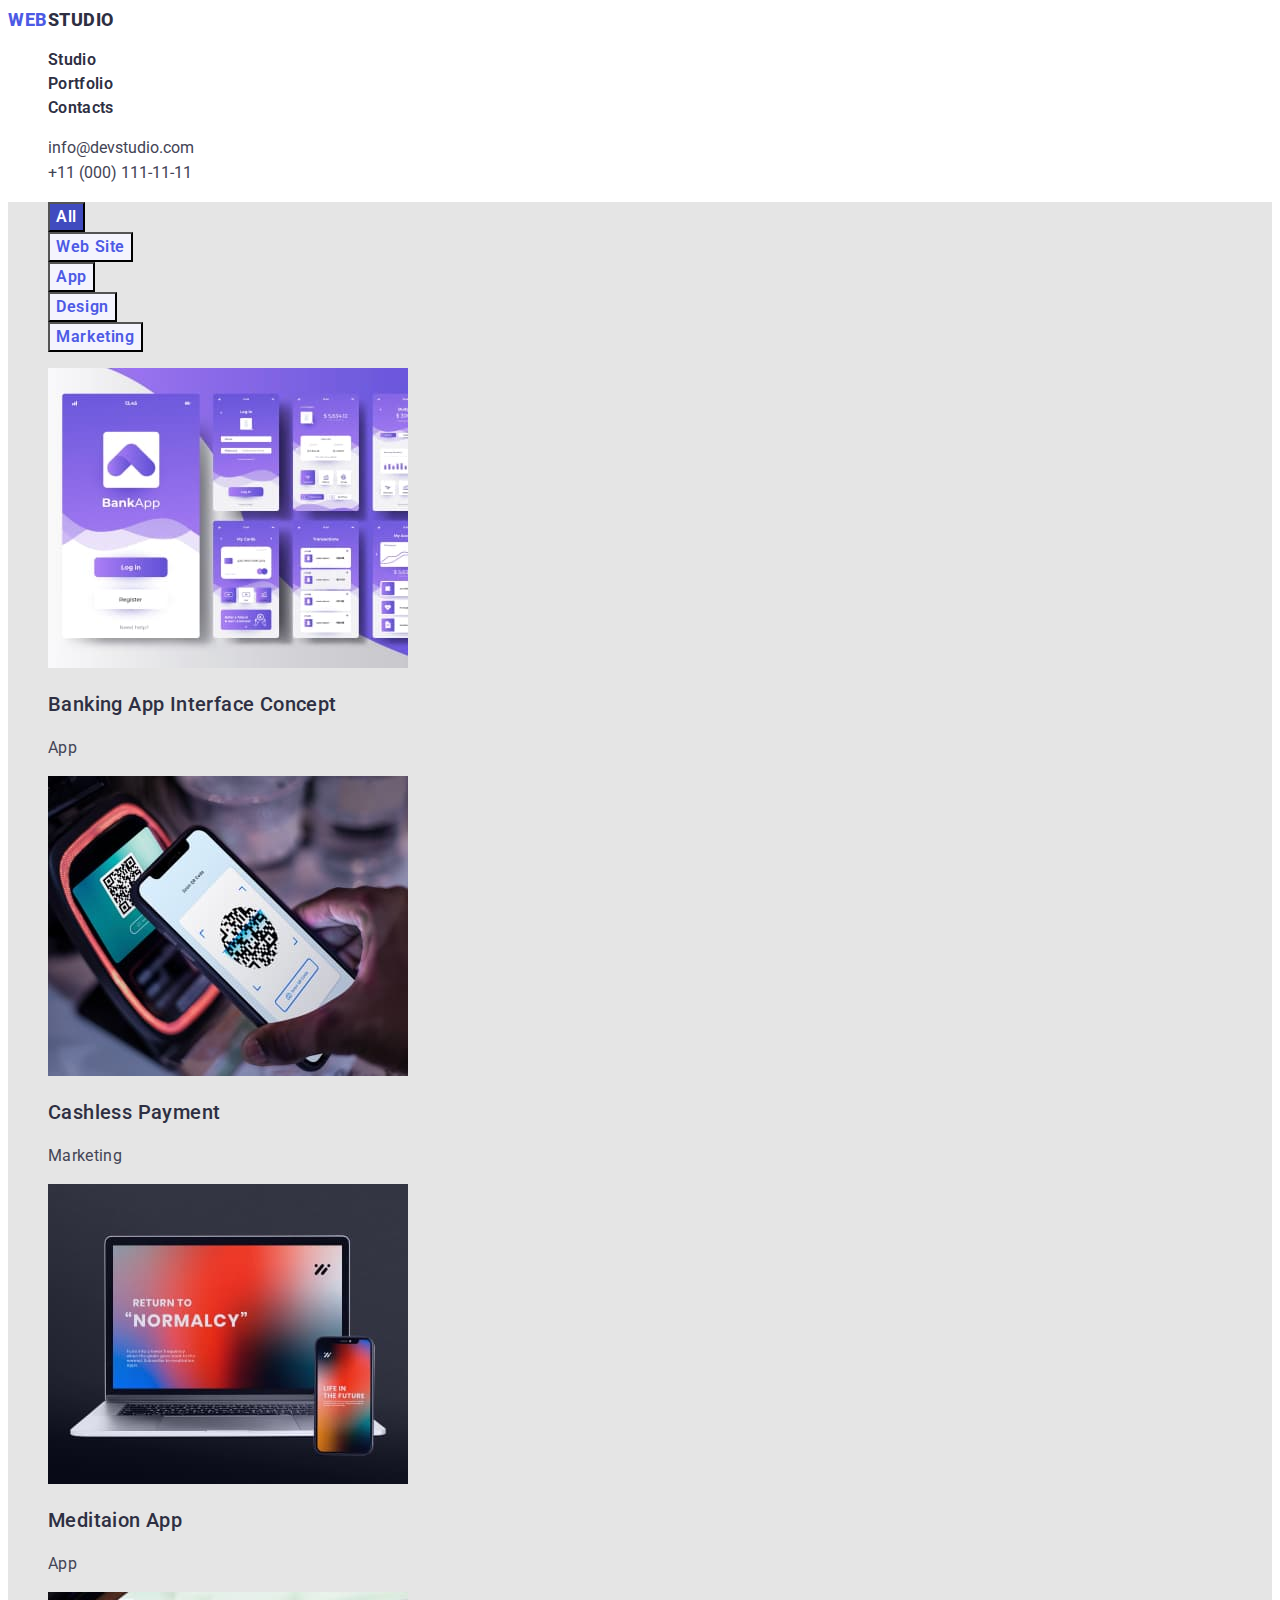
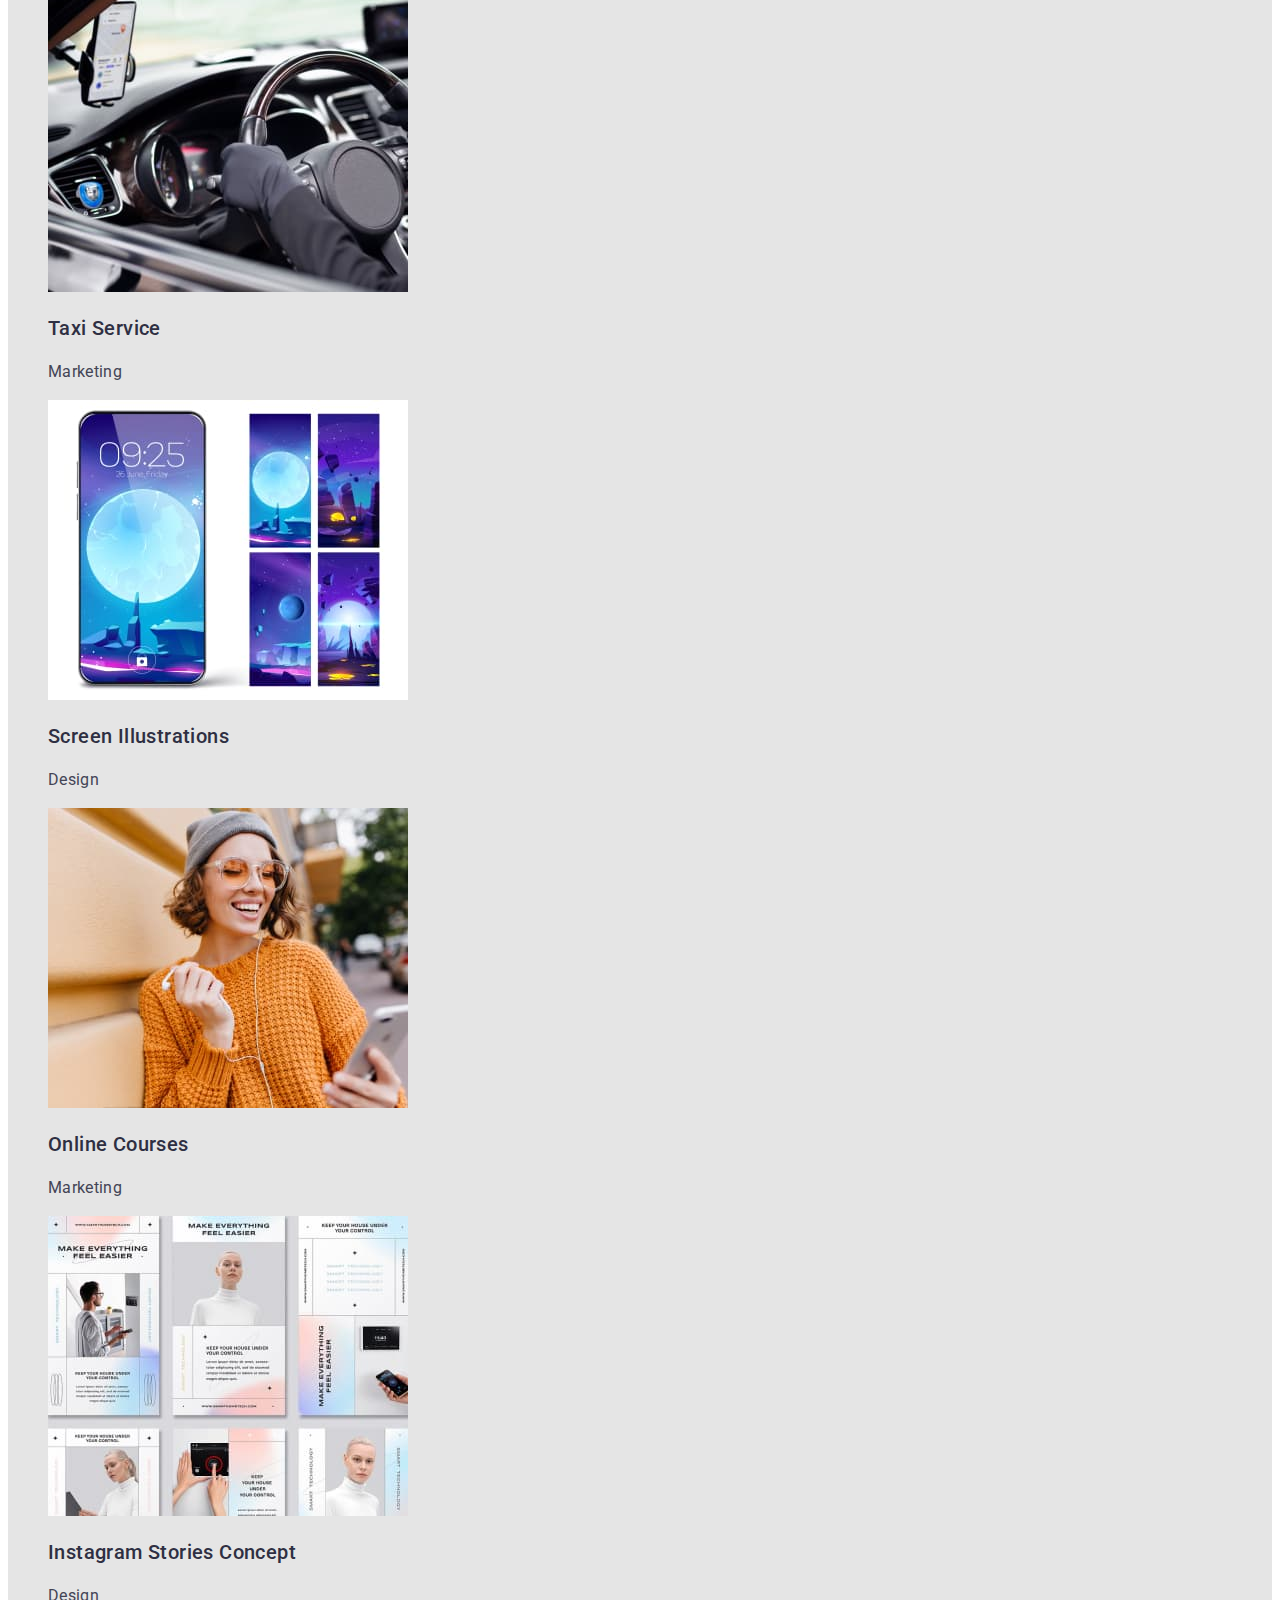
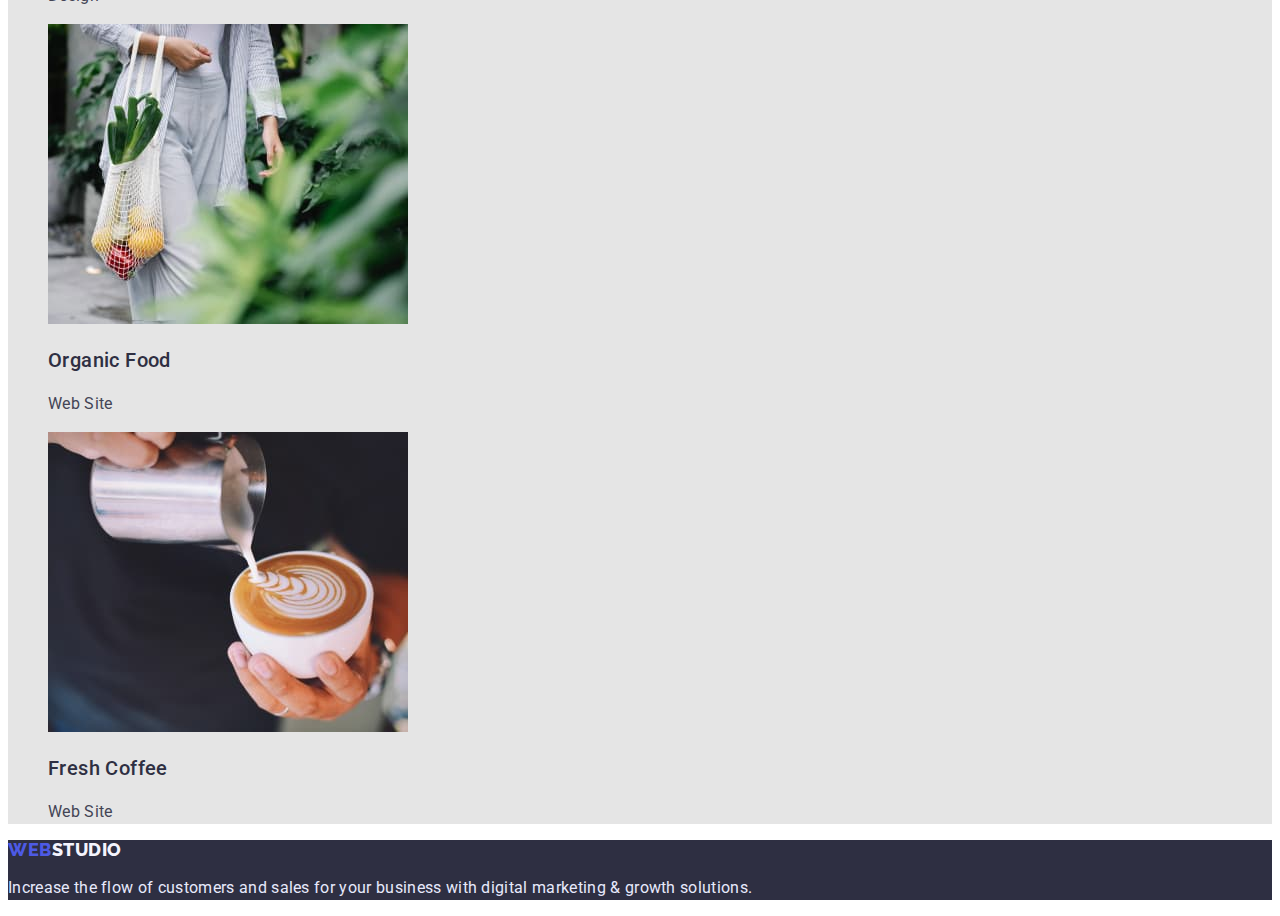
==== portfolio.html @ c6d2742b "Портфоліо, Стилі" ====
<!DOCTYPE html>
<html lang="en">
<head>
    <meta charset="UTF-8">
    <meta http-equiv="X-UA-Compatible" content="IE=edge">
    <meta name="viewport" content="width=device-width, initial-scale=1.0">
    <title>Document</title>
    <link rel="preconnect" href="https://fonts.googleapis.com">
    <link rel="preconnect" href="https://fonts.gstatic.com" crossorigin>
    <link href="https://fonts.googleapis.com/css2?family=Montserrat:wght@400;700&family=Raleway:wght@600&family=Roboto:wght@400;500;700;900&display=swap" rel="stylesheet">
    <link rel="stylesheet" href="./css/styles.css">
</head>
<body class="site-body">
    <header class="header">
        <nav class="header-navigation">
            <a href="/" class="header-logo link"><span class="header-web">WEB</span>STUDIO</a>
            <ul class="header-list list">
                <li class="header-item"><a class="header-link link" href="./index.html">Studio</a></li>
                <li class="header-item"><a class="header-link link" href="./portfolio.html">Portfolio</a></li>
                <li class="header-item"><a class="header-link link" href="">Contacts</a></li>
            </ul>
        </nav>
            <ul class="header-contact list">
                <li><a class="header-mail" href="mailto:info@devstudio.com"></a>info@devstudio.com</li>
                <li><a class="header-tel" href="tel:+110001111111"></a>+11 (000) 111-11-11</li>
            </ul>
    </header>
    <main class="main">
        <section class="button">
            <h2 class="visually-hidden">Selection button</h2>
            <ul class="button-list list">
                <li class="button-iten"><button type="button" class="button-btn-blue">All</button></li>
                <li class="button-iten"><button type="button" class="button-btn">Web Site</button></li>
                <li class="button-iten"><button type="button" class="button-btn">App</button></li>
                <li class="button-iten"><button type="button" class="button-btn">Design</button></li>
                <li class="button-iten"><button type="button" class="button-btn">Marketing</button></li>
            </ul>
        </section>
        <section class="work">
            <h2 class="visually-hidden">Examples works</h2>
            <ul class="work-list list">
                <li class="work-iten"><img src="img/img8.jpg" alt="App"
                        width="360" class="work-img">
                        <h3 class="work-subtitle">Banking App Interface Concept</h3>
                        <p class="work-text">App</p></li>
                <li class="work-iten"><img src="img/img9.jpg" alt="Marketing"
                        width="360" class="work-img">
                        <h3 class="work-subtitle">Cashless Payment</h3>
                        <p class="work-text">Marketing</p></li>
                <li class="work-iten"><img src="img/img10.jpg" alt="Meditaion App"
                        width="360" class="work-img">
                        <h3 class="work-subtitle">Meditaion App</h3>
                        <p class="work-text">App</p></li>
                <li class="work-iten"><img src="img/img11.jpg" alt="Taxi"
                        width="360" class="work-img">
                        <h3 class="work-subtitle">Taxi Service</h3>
                        <p class="work-text">Marketing</p></li>
                <li class="work-iten"><img src="img/img12.jpg" alt="Design"
                        width="360" class="work-img">
                        <h3 class="work-subtitle">Screen Illustrations</h3>
                        <p class="work-text">Design</p></li>
                <li class="work-iten"><img src="img/img13.jpg" alt="Courses"
                        width="360" class="work-img">
                        <h3 class="work-subtitle">Online Courses</h3>
                        <p class="work-text">Marketing</p></li>
                <li class="work-iten"><img src="img/img14.jpg" alt="Instagram"
                        width="360" class="work-img">
                        <h3 class="work-subtitle">Instagram Stories Concept</h3>
                        <p class="work-text">Design</p></li>
                <li class="work-iten"><img src="img/img15.jpg" alt="Food"
                        width="360" class="work-img">
                        <h3 class="work-subtitle">Organic Food</h3>
                        <p class="work-text">Web Site</p></li>
                <li class="work-iten"><img src="img/img16.jpg" alt="Coffee"
                        width="360" class="work-img">
                        <h3 class="work-subtitle">Fresh Coffee</h3>
                        <p class="work-text">Web Site</p></li>
            </ul>
        </section>
    </main>
    <footer class="footer">
        <a href="/" class="footer-link link"><span class="footer-web">WEB</span>STUDIO</a>
        <p class="footer-text">Increase the flow of customers and sales for your business with digital marketing & growth solutions.</p>
    </footer>
</body>
</html>
---- css/styles.css ----
:root {
    --title-color:#2E2F42;
    --text-color: #434455;
    --button-span-color:#4D5AE5;

}

body {
    font-family: "Roboto", sans-serif;
    color: #434455;
}
.list {
    list-style: none;
}
.link {
    text-decoration: none;
}
.visually-hidden {
    position: absolute;
    width: 1px;
    height: 1px;
    margin: -1px;
    border: 0;
    padding: 0;
    
    white-space: nowrap;
    clip-path: inset(100%);
    clip: rect(0 0 0 0);
    overflow: hidden;
  }

/*------------------ HEADER -----------------*/
.header {
}
.header-navigation {
}
.header-logo {
font-weight: 800;
font-size: 18px;
line-height: 1.33;
letter-spacing: 0.03em;
text-transform: uppercase;
color: #2E2F42;
}
.header-web {
font-weight: 800;
font-size: 18px;
line-height: 1.33;
letter-spacing: 0.03em;
text-transform: uppercase;
color: var(--button-span-color);
}
.header-list {
}
.header-item {

}
.header-link {
    font-weight: 600;
    font-size: 16px;
    line-height: 1.5;
    letter-spacing: 0.02em;
    color: #2E2F42;
}
.header-link:hover{
    text-decoration: underline;


}
.header-link:focus{
    text-decoration: underline;

}

.header-contact {
}
.header-mail {
font-weight: 400;
font-size: 16px;
line-height: 1.5;
letter-spacing: 0.02em;
color: #434455;

}
.header-tel {
font-weight: 400;
font-size: 16px;
line-height: 1.6;
letter-spacing: 0.02em;
color: #434455;
}
/*--------------------- MAIN -------------*/
.main {
    background: #E5E5E5;
}
/* -----------------------ORDER ----------------*/
.order {
background: #2E2F42;
}
.order-title {
font-weight: 600;
font-size: 56px;
line-height: 1.07;
letter-spacing: 0.02em;
color: #FFFFFF;
}
.order-btn {
    font-family: inherit;
    font-weight: 600;
    font-size: 16px;
    line-height: 1.2;
    letter-spacing: 0.04em;
    color: #FFFFFF;
    cursor: pointer;
    background: var(--button-span-color);
}
/* ---------------------ABOUT----------------- */
.about {
}
.about-title {;
}
.about-list {
}
.about-item {
}
.abuot-subtitle {
font-weight: 500;
font-size: 20px;
line-height: 1.2;
letter-spacing: 0.02em;
color: #2E2F42;
}
.about-text {
font-weight: 400;
font-size: 16px;
line-height: 1.5;
letter-spacing: 0.02em;
color: var(--text-color);
}
/* ---------------------DOING ------------*/
.doing {
}
.doing-title {
font-weight: 600;
font-size: 36px;
line-height: 1.11;
letter-spacing: 0.02em;
text-transform: capitalize;
color: var(--title-color);
}
.doing-list {
}
.doing-iten {
}
/* -----------------TEAM ------------------------*/
.team {
    background: #F4F4FD;
}
.team-title {
font-weight: 600;
font-size: 36px;
line-height: 1.1;
letter-spacing: 0.02em;
text-transform: capitalize;
color: var(--title-color);
}
.team-list {
}
.team-iten {
}
.team-subtitle {
font-weight: 500;
font-size: 20px;
line-height: 1.2;
letter-spacing: 0.02em;
color: var(--title-color);
}
.team-text {
font-weight: 400;
font-size: 16px;
line-height: 1.5;
letter-spacing: 0.02em;
color: var(--text-color);

}
/* ------------BUTTON------------ */
.button {
}
.button-title {
}
.button-list {
}

.button-iten {

}
.button-btn-blue {
font-family: inherit;
font-weight: 600;
font-size: 16px;
line-height: 1.5;
letter-spacing: 0.04em;
color: #FFFFFF;
cursor: pointer;
background: #404BBF;
}
.button-btn {
font-family: inherit;
font-weight: 600;
font-size: 16px;
line-height: 1.5;
letter-spacing: 0.04em;
color: var(--button-span-color);
cursor: pointer; 
background: #F4F4FD;
}
/*------------------------ WORK------------------------ */
.work {
}
.work-title {
}
.work-list {
}
.work-iten {

}

.work-subtitle {
font-weight: 500;
font-size: 20px;
line-height: 1.2;
letter-spacing: 0.02em;
color: var(--title-color);
}
.work-text {
font-weight: 400;
font-size: 16px;
line-height: 1.5;
letter-spacing: 0.02em;
color: var(--text-color);
}



/* -------------------------FOOTER--------------------- */
.footer-link {
font-family: 'Raleway', sans-serif;
font-weight: 800;
font-size: 18px;
line-height: 1.16;
letter-spacing: 0.03em;
color: #F4F4FD;    

}
.footer-web {
    font-family: 'Raleway', sans-serif;
font-weight: 800;
font-size: 18px;
line-height: 1.16;
letter-spacing: 0.03em;
color: var(--button-span-color);
}
.footer {

background: #2E2F42;
}
.footer-text {
font-weight: 400;
font-size: 16px;
line-height: 1.5;
letter-spacing: 0.02em;
color: #E7E9FC;
}
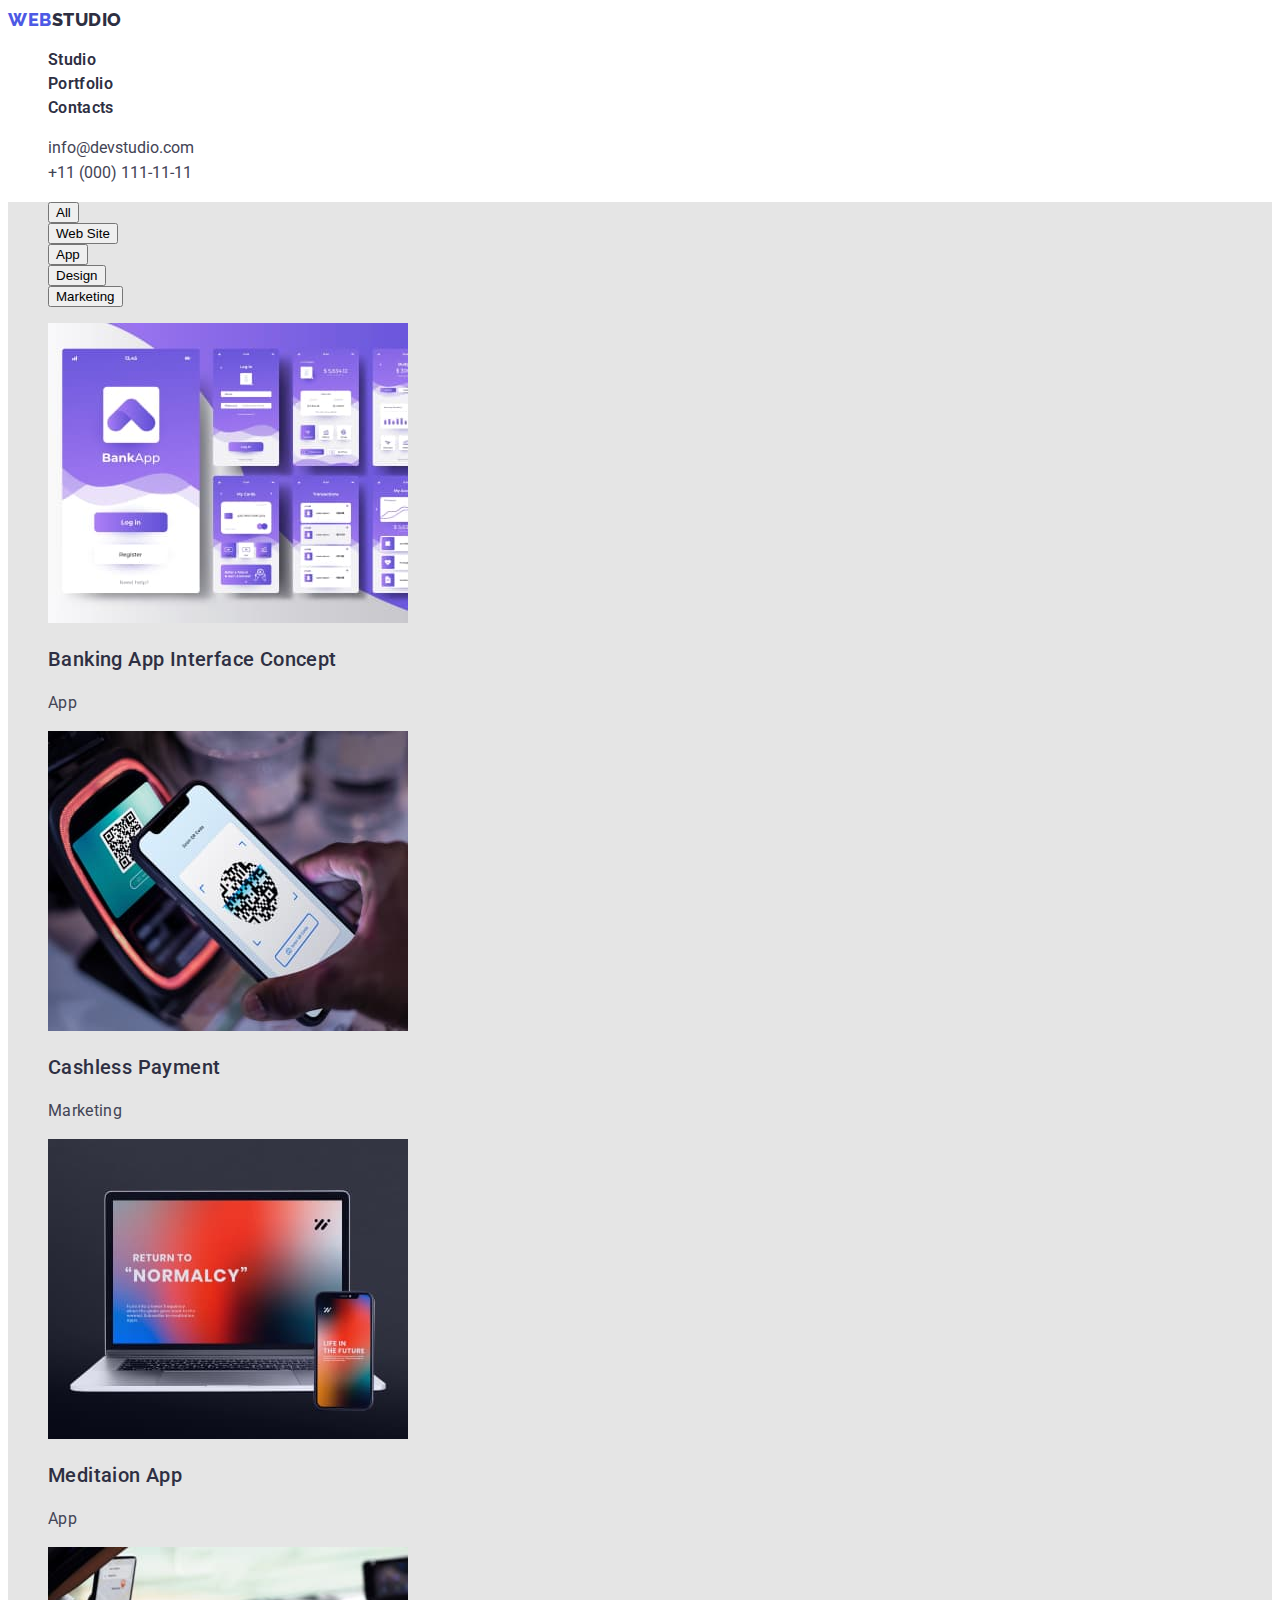
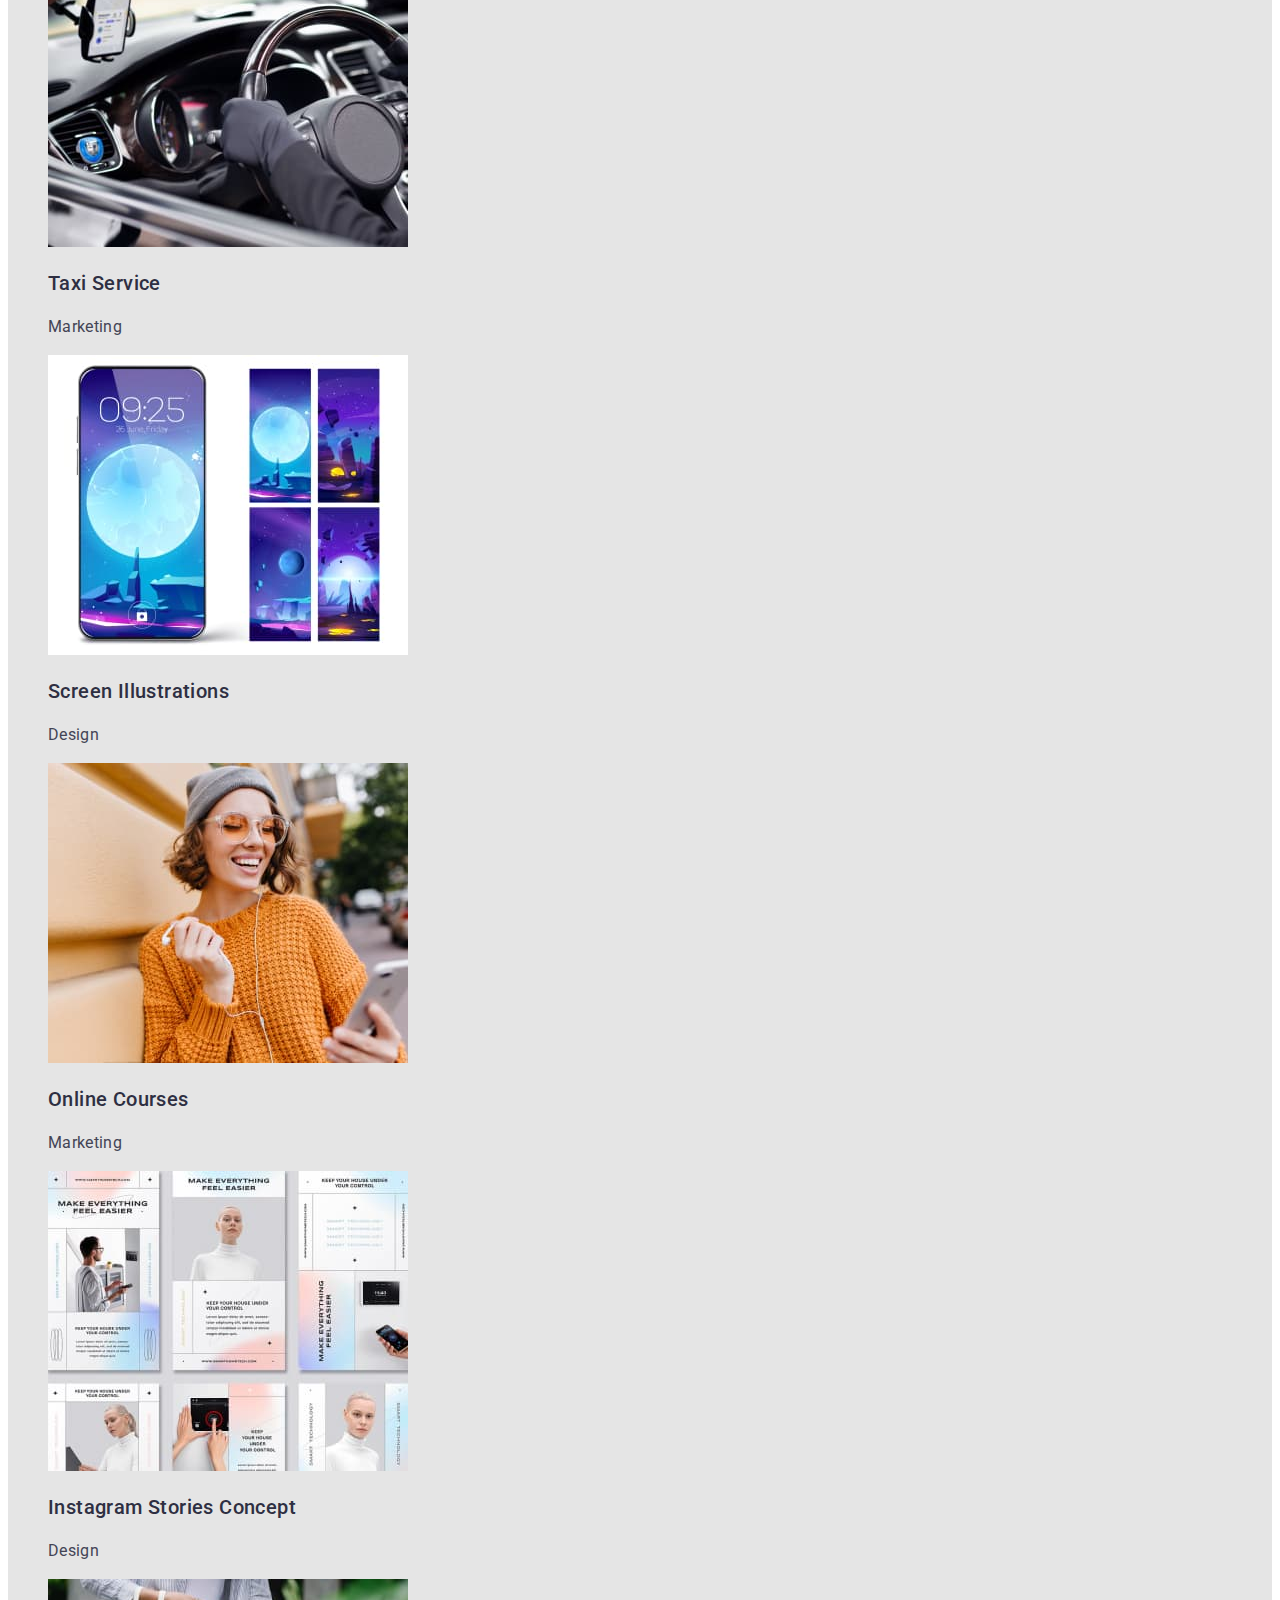
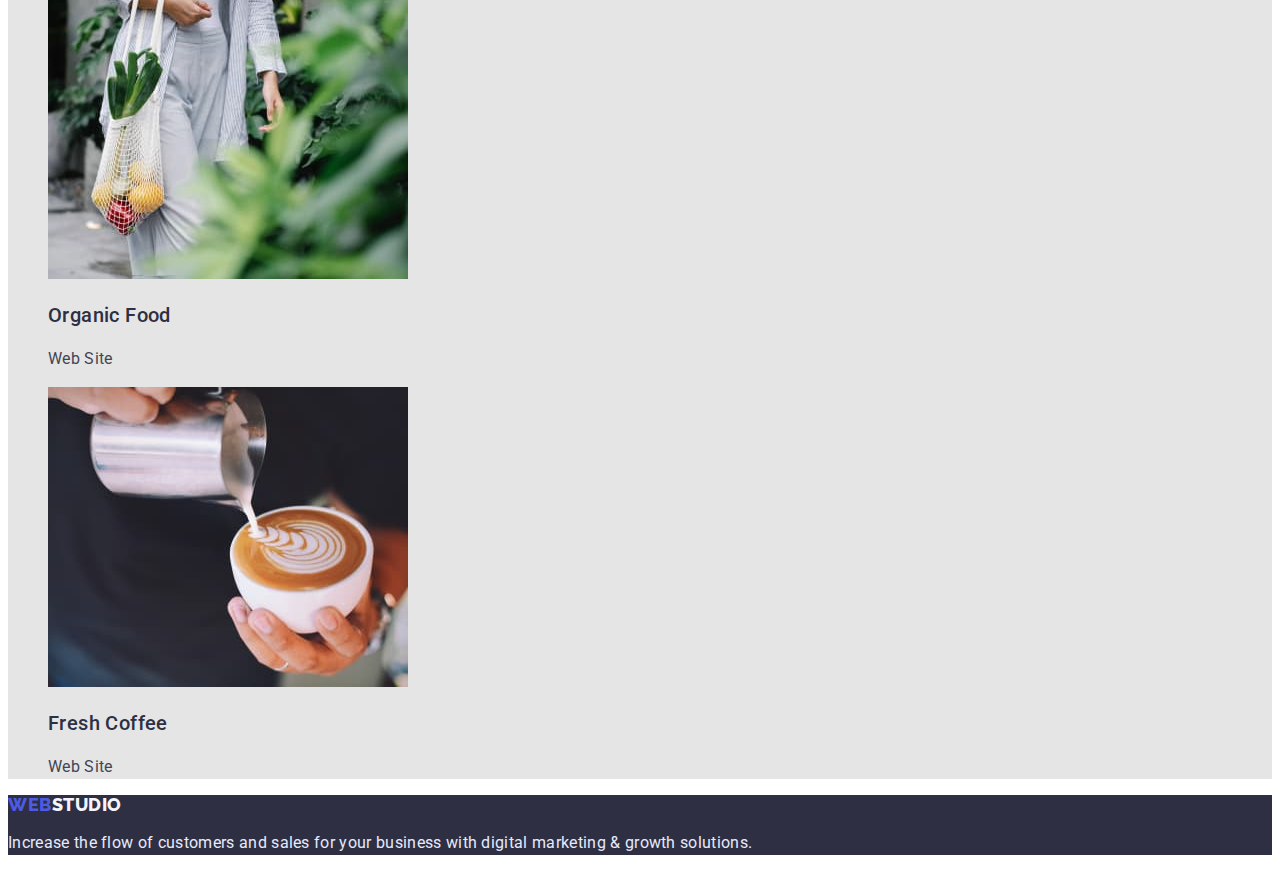
==== commit 0b99b318: "Виправлення дз2" ====
--- a/portfolio.html
+++ b/portfolio.html
@@ -26,17 +26,15 @@
             </ul>
     </header>
     <main class="main">
-        <section class="button">
+        <section class="work">
             <h2 class="visually-hidden">Selection button</h2>
-            <ul class="button-list list">
-                <li class="button-iten"><button type="button" class="button-btn-blue">All</button></li>
-                <li class="button-iten"><button type="button" class="button-btn">Web Site</button></li>
-                <li class="button-iten"><button type="button" class="button-btn">App</button></li>
-                <li class="button-iten"><button type="button" class="button-btn">Design</button></li>
-                <li class="button-iten"><button type="button" class="button-btn">Marketing</button></li>
+            <ul class="work-button-list list">
+                <li class="work-button-iten"><button type="button" class="button-btn-blue">All</button></li>
+                <li class="work-button-iten"><button type="button" class="button-btn">Web Site</button></li>
+                <li class="work-button-iten"><button type="button" class="button-btn">App</button></li>
+                <li class="work-button-iten"><button type="button" class="button-btn">Design</button></li>
+                <li class="work-button-iten"><button type="button" class="button-btn">Marketing</button></li>
             </ul>
-        </section>
-        <section class="work">
             <h2 class="visually-hidden">Examples works</h2>
             <ul class="work-list list">
                 <li class="work-iten"><img src="img/img8.jpg" alt="App"
--- a/css/styles.css
+++ b/css/styles.css
@@ -36,6 +36,7 @@
 .header-navigation {
 }
 .header-logo {
+font-family: 'Raleway', sans-serif;
 font-weight: 800;
 font-size: 18px;
 line-height: 1.33;
@@ -44,6 +45,7 @@
 color: #2E2F42;
 }
 .header-web {
+font-family: 'Raleway', sans-serif;
 font-weight: 800;
 font-size: 18px;
 line-height: 1.33;
@@ -184,18 +186,19 @@
 color: var(--text-color);
 
 }
-/* ------------BUTTON------------ */
-.button {
-}
-.button-title {
-}
-.button-list {
-}
-
-.button-iten {
-
-}
-.button-btn-blue {
+/* ------------WORK------------ */
+.work {
+}
+
+.work-button-title {
+}
+.work-button-list {
+}
+
+.work-button-iten {
+
+}
+.work-button-btn-blue {
 font-family: inherit;
 font-weight: 600;
 font-size: 16px;
@@ -205,7 +208,7 @@
 cursor: pointer;
 background: #404BBF;
 }
-.button-btn {
+.work-button-btn {
 font-family: inherit;
 font-weight: 600;
 font-size: 16px;
@@ -215,9 +218,8 @@
 cursor: pointer; 
 background: #F4F4FD;
 }
-/*------------------------ WORK------------------------ */
-.work {
-}
+
+
 .work-title {
 }
 .work-list {
@@ -266,7 +268,6 @@
 background: #2E2F42;
 }
 .footer-text {
-font-weight: 400;
 font-size: 16px;
 line-height: 1.5;
 letter-spacing: 0.02em;
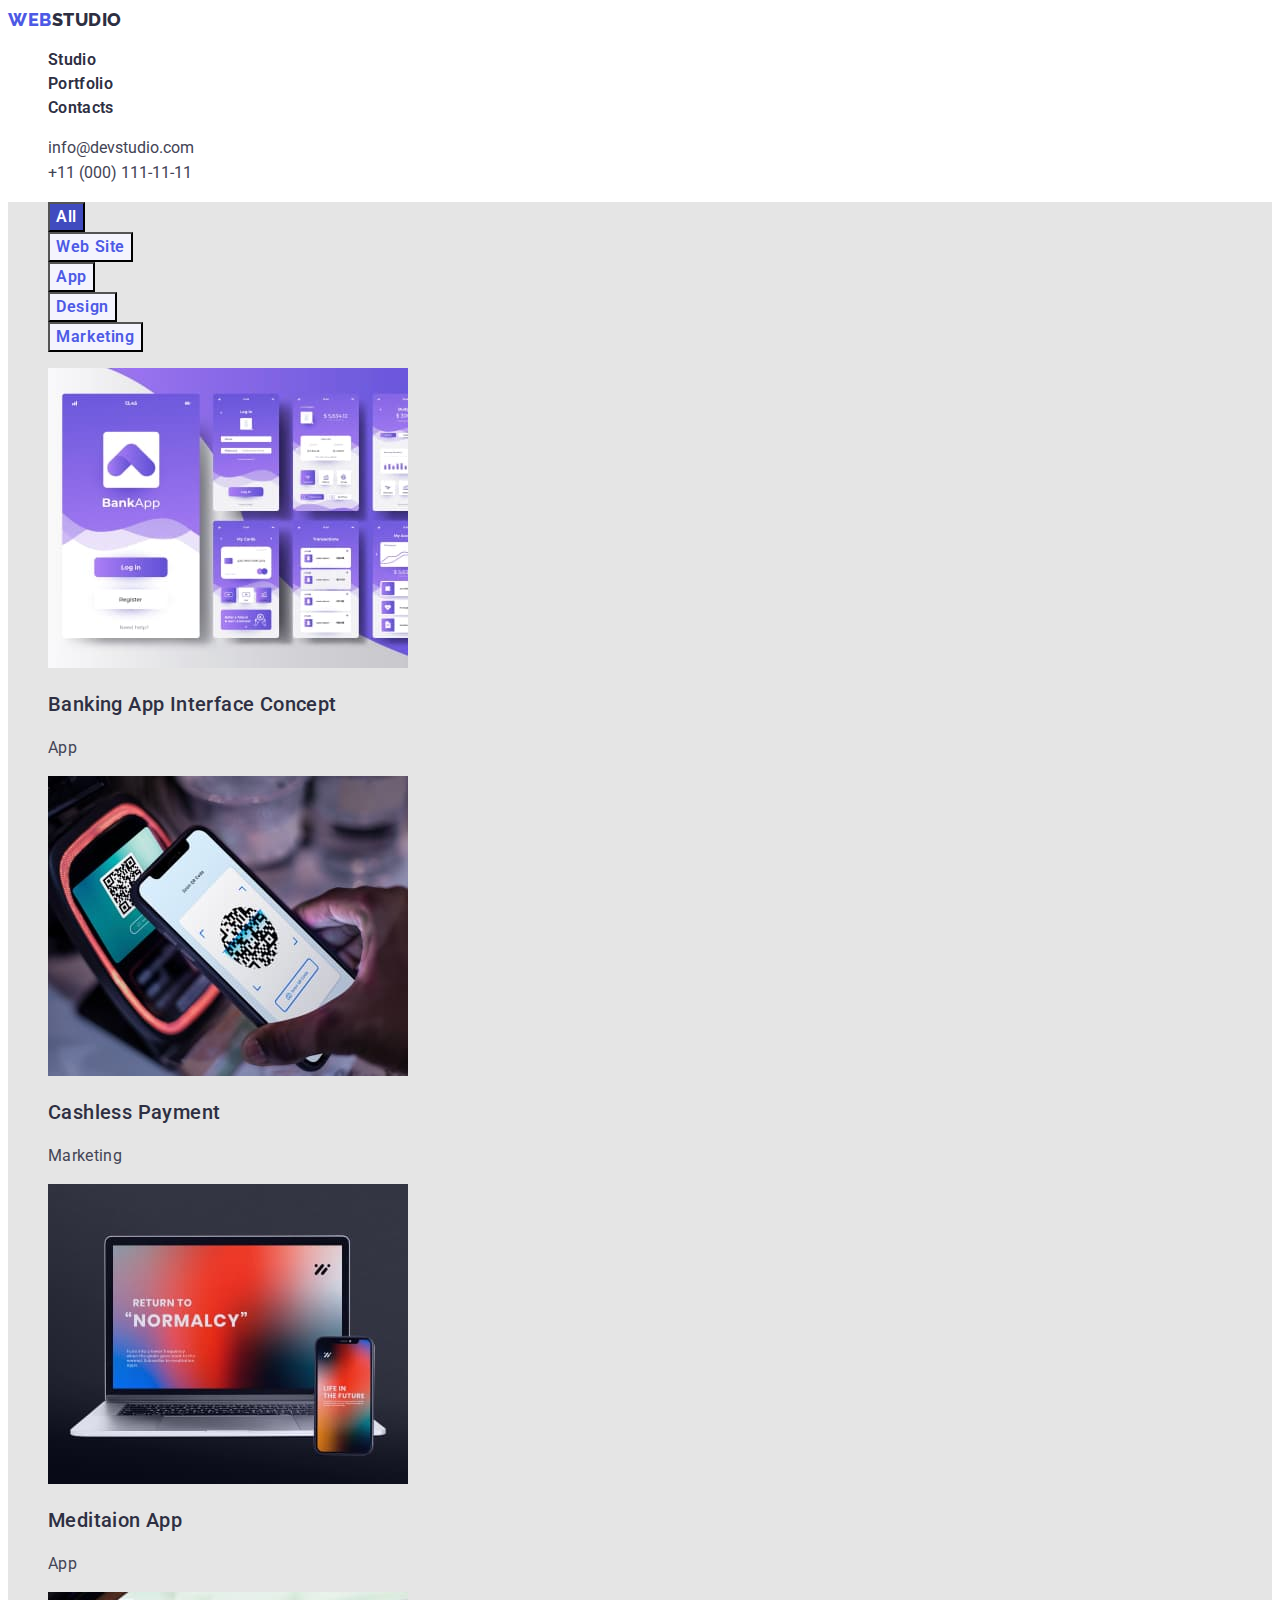
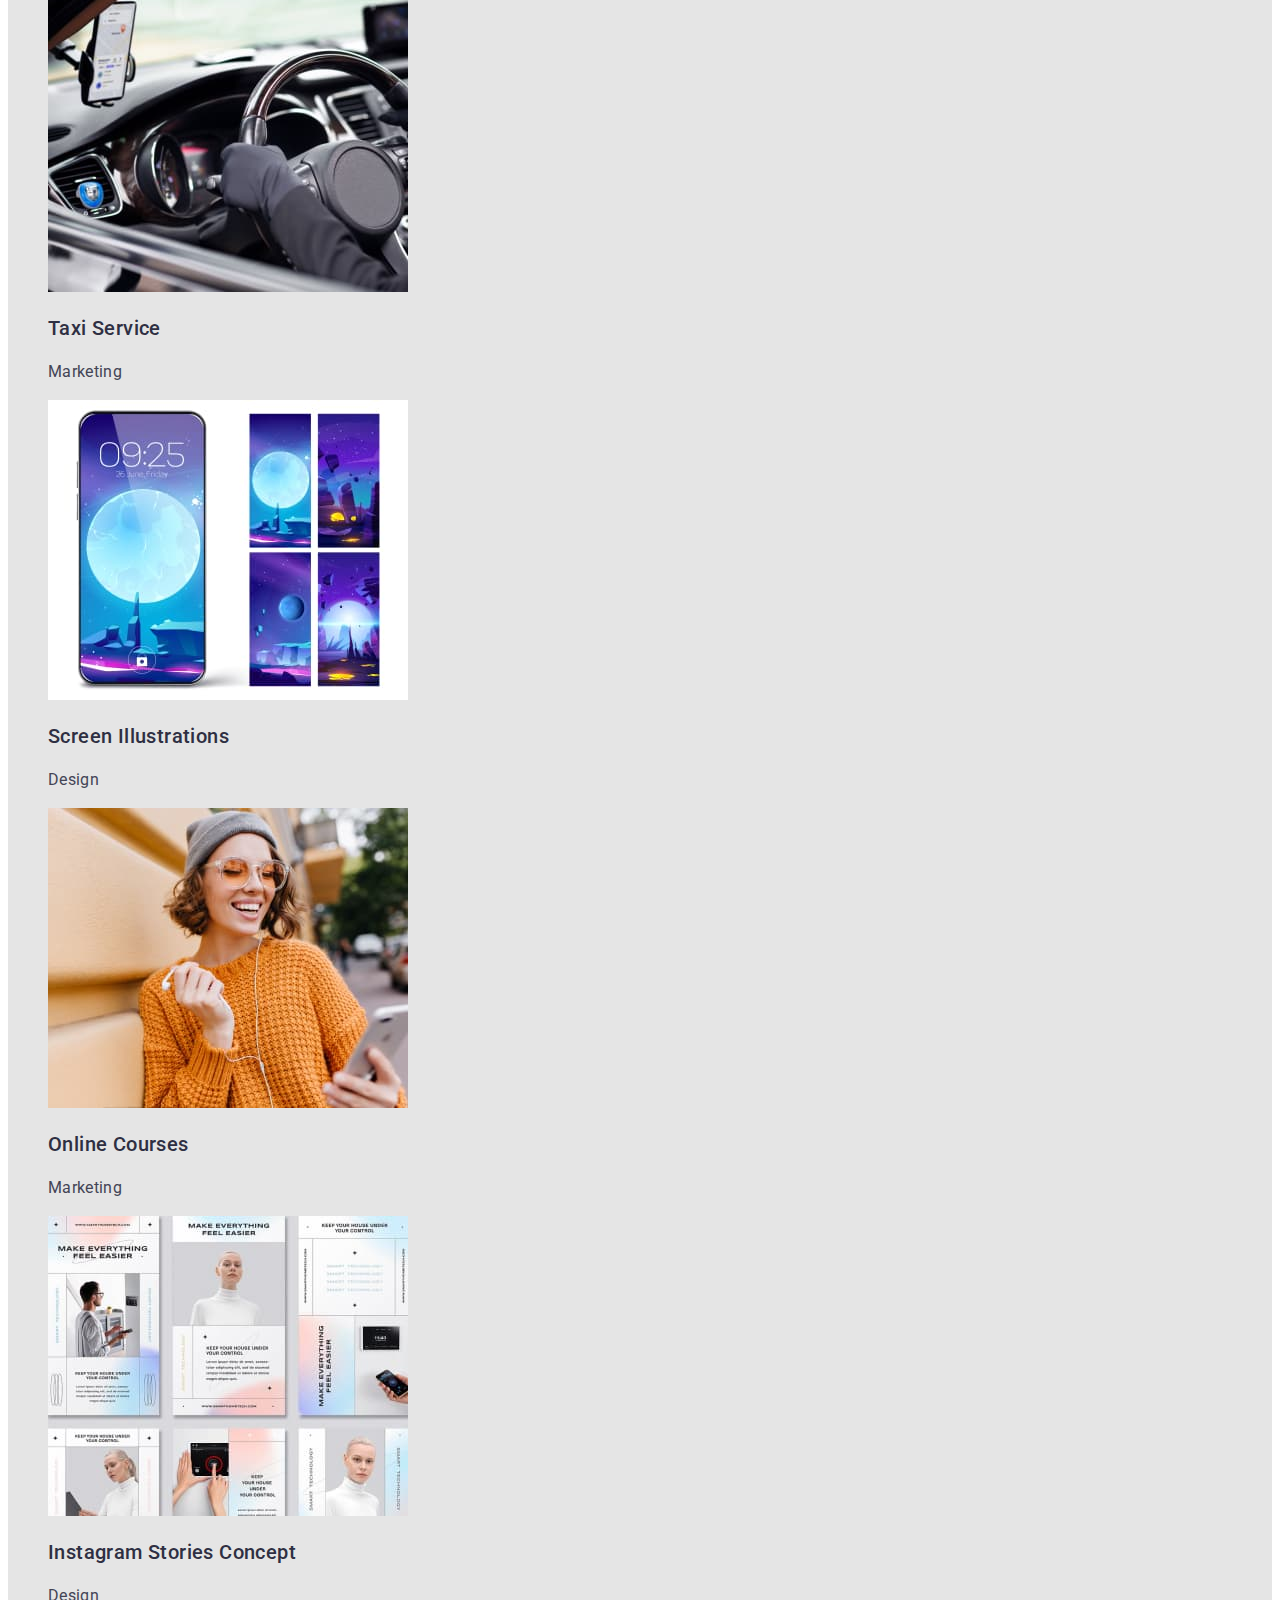
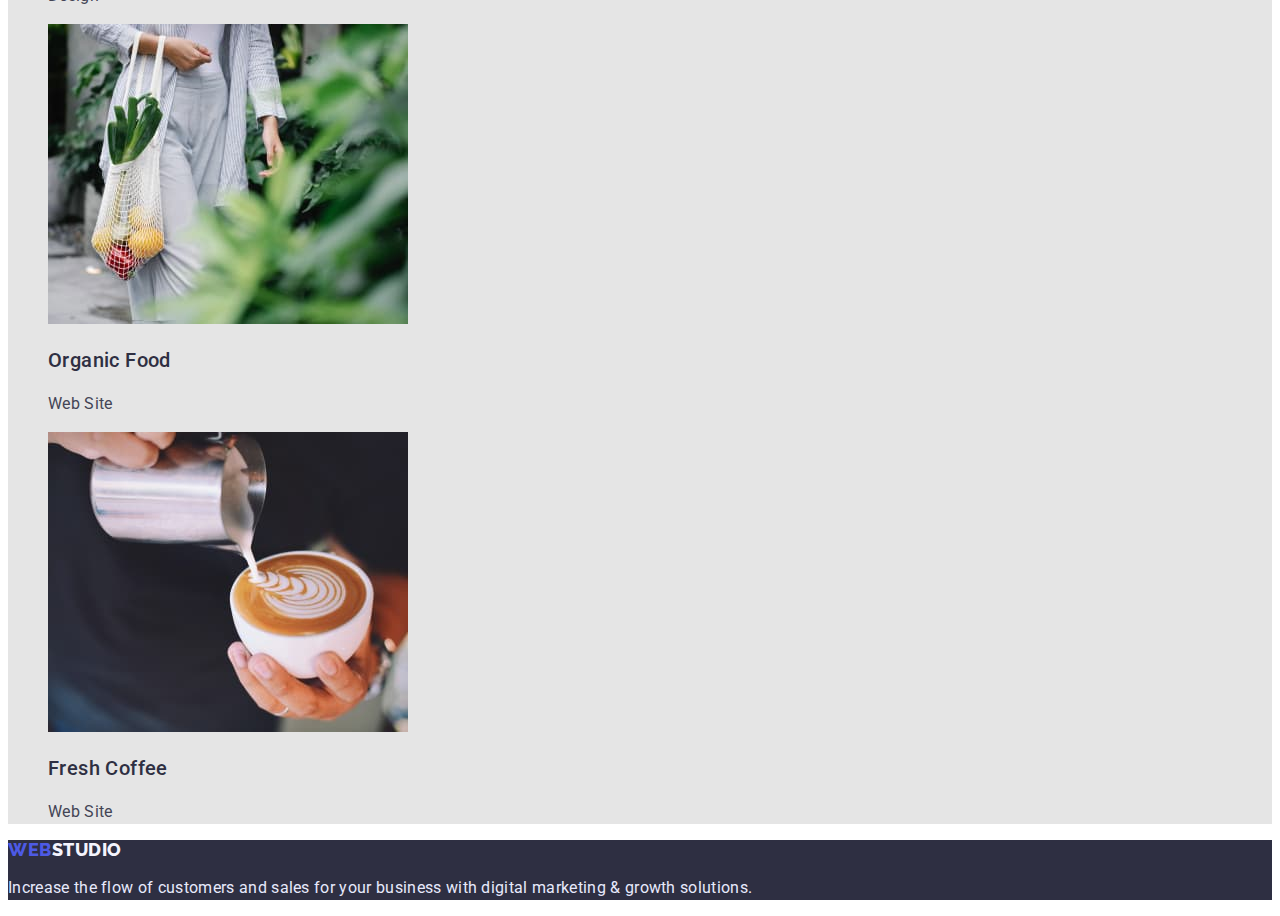
==== commit 5f11abdc: "Виправила стилі" ====
--- a/portfolio.html
+++ b/portfolio.html
@@ -29,11 +29,11 @@
         <section class="work">
             <h2 class="visually-hidden">Selection button</h2>
             <ul class="work-button-list list">
-                <li class="work-button-iten"><button type="button" class="button-btn-blue">All</button></li>
-                <li class="work-button-iten"><button type="button" class="button-btn">Web Site</button></li>
-                <li class="work-button-iten"><button type="button" class="button-btn">App</button></li>
-                <li class="work-button-iten"><button type="button" class="button-btn">Design</button></li>
-                <li class="work-button-iten"><button type="button" class="button-btn">Marketing</button></li>
+                <li class="work-button-iten"><button type="button" class="work-button-btn-blue">All</button></li>
+                <li class="work-button-iten"><button type="button" class="work-button-btn">Web Site</button></li>
+                <li class="work-button-iten"><button type="button" class="work-button-btn">App</button></li>
+                <li class="work-button-iten"><button type="button" class="work-button-btn">Design</button></li>
+                <li class="work-button-iten"><button type="button" class="work-button-btn">Marketing</button></li>
             </ul>
             <h2 class="visually-hidden">Examples works</h2>
             <ul class="work-list list">
--- a/css/styles.css
+++ b/css/styles.css
@@ -15,7 +15,9 @@
 }
 .link {
     text-decoration: none;
-}
+
+}
+
 .visually-hidden {
     position: absolute;
     width: 1px;
@@ -28,7 +30,7 @@
     clip-path: inset(100%);
     clip: rect(0 0 0 0);
     overflow: hidden;
-  }
+}
 
 /*------------------ HEADER -----------------*/
 .header {
@@ -65,7 +67,7 @@
     letter-spacing: 0.02em;
     color: #2E2F42;
 }
-.header-link:hover{
+.header-link :hover {
     text-decoration: underline;
 
 
@@ -78,7 +80,6 @@
 .header-contact {
 }
 .header-mail {
-font-weight: 400;
 font-size: 16px;
 line-height: 1.5;
 letter-spacing: 0.02em;
@@ -86,7 +87,6 @@
 
 }
 .header-tel {
-font-weight: 400;
 font-size: 16px;
 line-height: 1.6;
 letter-spacing: 0.02em;
@@ -179,7 +179,6 @@
 color: var(--title-color);
 }
 .team-text {
-font-weight: 400;
 font-size: 16px;
 line-height: 1.5;
 letter-spacing: 0.02em;
@@ -236,7 +235,6 @@
 color: var(--title-color);
 }
 .work-text {
-font-weight: 400;
 font-size: 16px;
 line-height: 1.5;
 letter-spacing: 0.02em;
